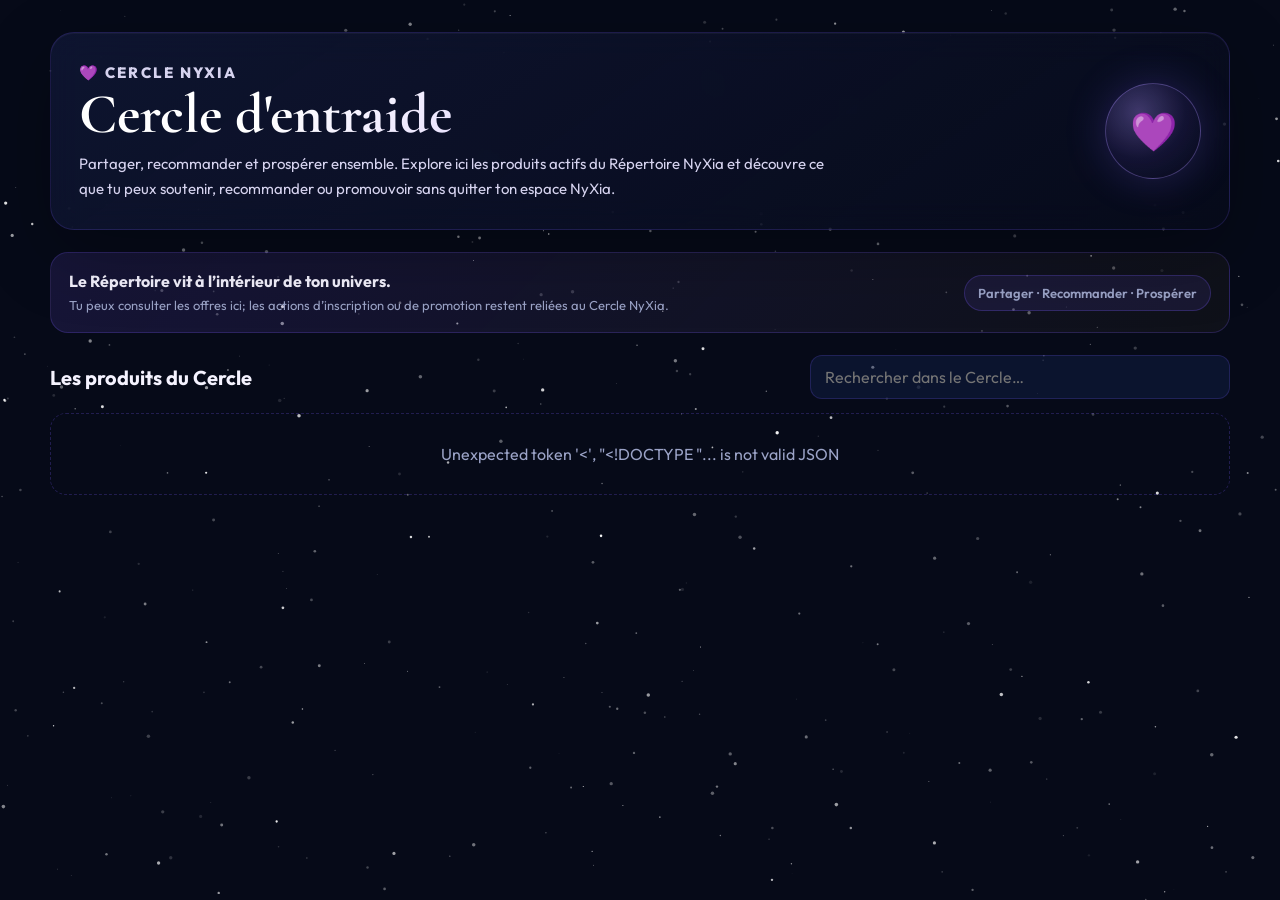
==== cercle-entraide.html @ 46ba29c6 "Add files via upload" ====
<!DOCTYPE html>
<html lang="fr">
<head>
  <meta charset="UTF-8">
  <meta name="viewport" content="width=device-width, initial-scale=1.0">
  <link rel="icon" type="image/png" href="/images/FavIcon.png">
  <link rel="preconnect" href="https://fonts.googleapis.com">
  <link rel="preconnect" href="https://fonts.gstatic.com" crossorigin>
  <link href="https://fonts.googleapis.com/css2?family=Outfit:wght@300;400;500;600;700;800&family=Cormorant+Garamond:ital,wght@0,400;0,600;1,400&display=swap" rel="stylesheet">
  <link rel="stylesheet" href="/css/univers-pages.css">
  <title>Cercle d'entraide · NyXia</title>
</head>
<body>
  <canvas id="starry-canvas" aria-hidden="true"></canvas>
  <main class="page">
    <section class="hero">
      <div>
        <p class="eyebrow">💜 Cercle NyXia</p>
        <h1>Cercle d'entraide</h1>
        <p>Partager, recommander et prospérer ensemble. Explore ici les produits actifs du Répertoire NyXia et découvre ce que tu peux soutenir, recommander ou promouvoir sans quitter ton espace NyXia.</p>
      </div>
      <div class="hero-orb" aria-hidden="true">💜</div>
    </section>

    <div class="cercle-callout">
      <div><strong>Le Répertoire vit à l’intérieur de ton univers.</strong><span>Tu peux consulter les offres ici; les actions d’inscription ou de promotion restent reliées au Cercle NyXia.</span></div>
      <span class="btn" aria-hidden="true">Partager · Recommander · Prospérer</span>
    </div>

    <div class="toolbar">
      <h2>Les produits du Cercle</h2>
      <input class="search" id="search" type="search" placeholder="Rechercher dans le Cercle…">
    </div>

    <section class="grid" id="cards" aria-live="polite">
      <div class="loading">Le Cercle se rassemble…</div>
    </section>
  </main>

  <div class="detail" id="detail" role="dialog" aria-modal="true" aria-label="Détail">
    <div class="detail-card">
      <div class="detail-head"><div><p class="eyebrow">💜 Produit du Cercle</p><h2 id="detail-title" style="margin:0"></h2></div><button class="close" id="detail-close" aria-label="Fermer">×</button></div>
      <img class="detail-image" id="detail-image" alt="" hidden>
      <div class="detail-text" id="detail-text"></div>
      <div class="notice">Les boutons d’action utilisent les liens configurés dans le Répertoire. La consultation de l’offre reste ici dans NyXia.</div>
      <div class="actions" id="detail-actions"></div>
    </div>
  </div>

  <script src="/js/starry-bg.js" defer></script>
  <script src="/js/cercle-entraide.js" defer></script>
</body>
</html>
---- css/univers-pages.css ----
*{box-sizing:border-box}
:root{
  --bg:#060a18;--panel:rgba(15,28,63,.58);--panel2:rgba(8,15,36,.78);
  --p:#7B5CFF;--p2:#5A6CFF;--p3:#a78bfa;--gold:#F4C842;
  --t:#f5f3ff;--t2:#d6d3ef;--t3:#9ba3c7;--t4:#6f789f;
  --border:rgba(123,92,255,.18);--green:#34d399;
}
html,body{margin:0;min-height:100%;font-family:'Outfit',sans-serif;background:var(--bg);color:var(--t)}
body{min-height:100vh;overflow-x:hidden}
#starry-canvas{position:fixed;inset:0;z-index:0;pointer-events:none}
.page{position:relative;z-index:1;width:min(1180px,calc(100% - 36px));margin:0 auto;padding:32px 0 48px}
.hero{display:grid;grid-template-columns:minmax(0,1fr) auto;gap:24px;align-items:center;padding:28px;border:1px solid var(--border);border-radius:24px;background:linear-gradient(145deg,rgba(18,25,58,.70),rgba(7,11,28,.54));box-shadow:0 24px 70px rgba(0,0,0,.25),inset 0 1px 0 rgba(255,255,255,.04);backdrop-filter:blur(16px)}
.eyebrow{margin:0 0 7px;color:var(--gold);font-size:12px;font-weight:800;letter-spacing:.14em;text-transform:uppercase}
h1{margin:0 0 10px;font-family:'Cormorant Garamond',serif;font-size:clamp(34px,5vw,56px);line-height:1;background:linear-gradient(135deg,#fff 20%,var(--p3));-webkit-background-clip:text;background-clip:text;color:transparent}
.hero p{margin:0;max-width:760px;color:var(--t2);font-size:15px;line-height:1.65}
.hero-orb{width:96px;height:96px;border-radius:50%;display:grid;place-items:center;font-size:38px;background:radial-gradient(circle at 35% 30%,rgba(167,139,250,.35),rgba(123,92,255,.10) 52%,rgba(6,10,24,.65));border:1px solid rgba(167,139,250,.35);box-shadow:0 0 42px rgba(123,92,255,.24)}
.toolbar{display:flex;gap:10px;align-items:center;justify-content:space-between;flex-wrap:wrap;margin:22px 0 14px}
.toolbar h2{margin:0;font-size:20px}
.search{flex:1;max-width:420px;min-width:220px;padding:11px 14px;border-radius:12px;border:1px solid rgba(123,92,255,.20);background:rgba(15,28,63,.60);color:#fff;font:inherit;outline:none}
.search:focus{border-color:rgba(167,139,250,.55)}
.grid{display:grid;grid-template-columns:repeat(auto-fill,minmax(260px,1fr));gap:16px}
.card{position:relative;overflow:hidden;border:1px solid var(--border);border-radius:18px;background:linear-gradient(145deg,rgba(15,28,63,.72),rgba(7,12,29,.72));box-shadow:0 14px 36px rgba(0,0,0,.20);display:flex;flex-direction:column;min-height:100%}
.media{aspect-ratio:16/9;background:radial-gradient(circle at 50% 30%,rgba(123,92,255,.24),rgba(6,10,24,.90));display:grid;place-items:center;overflow:hidden}
.media img{width:100%;height:100%;object-fit:cover}
.media .fallback{font-size:42px;color:var(--p3)}
.body{padding:17px;display:flex;flex-direction:column;gap:9px;flex:1}
.meta{display:flex;justify-content:space-between;gap:10px;color:var(--t4);font-size:11px;text-transform:uppercase;letter-spacing:.05em}
.card h3{margin:0;font-size:18px;line-height:1.25}
.desc{color:var(--t3);font-size:13px;line-height:1.55;flex:1}
.price{font-weight:800;color:#fff}
.actions{display:flex;gap:8px;flex-wrap:wrap;margin-top:5px}
.btn{display:inline-flex;align-items:center;justify-content:center;gap:7px;padding:9px 13px;border-radius:999px;border:1px solid rgba(123,92,255,.25);background:rgba(123,92,255,.10);color:#fff;font:600 12px 'Outfit',sans-serif;text-decoration:none;cursor:pointer}
.btn:hover{background:rgba(123,92,255,.20);border-color:rgba(167,139,250,.5)}
.btn.primary{background:linear-gradient(135deg,var(--p),var(--p2));border-color:transparent;box-shadow:0 0 22px rgba(123,92,255,.22)}
.badge{position:absolute;top:11px;right:11px;padding:6px 10px;border-radius:999px;background:rgba(6,10,24,.78);border:1px solid rgba(244,200,66,.25);color:var(--gold);font-size:10px;font-weight:800;backdrop-filter:blur(10px)}
.empty,.loading,.error{padding:30px;border:1px dashed rgba(123,92,255,.24);border-radius:16px;text-align:center;color:var(--t3);grid-column:1/-1}
.detail{position:fixed;inset:0;z-index:30;background:rgba(3,6,16,.78);backdrop-filter:blur(10px);display:none;align-items:center;justify-content:center;padding:20px}
.detail.open{display:flex}
.detail-card{width:min(760px,100%);max-height:min(760px,90vh);overflow:auto;border-radius:22px;border:1px solid rgba(167,139,250,.28);background:#0b122b;padding:24px;box-shadow:0 30px 90px rgba(0,0,0,.55)}
.detail-head{display:flex;justify-content:space-between;gap:20px;align-items:flex-start}
.close{width:38px;height:38px;border-radius:50%;border:1px solid var(--border);background:rgba(123,92,255,.08);color:#fff;font-size:20px;cursor:pointer}
.detail-image{width:100%;max-height:300px;object-fit:cover;border-radius:15px;margin:16px 0}
.detail-text{color:var(--t2);line-height:1.7;white-space:pre-wrap}
.notice{margin:18px 0;padding:14px 16px;border-radius:14px;border:1px solid rgba(244,200,66,.18);background:rgba(244,200,66,.05);color:#e9ddad;font-size:13px;line-height:1.55}
.cercle-callout{margin:22px 0;padding:18px;border:1px solid rgba(123,92,255,.22);border-radius:18px;background:linear-gradient(135deg,rgba(123,92,255,.14),rgba(244,200,66,.04));display:flex;gap:14px;align-items:center;justify-content:space-between;flex-wrap:wrap}
.cercle-callout strong{display:block;margin-bottom:3px}
.cercle-callout span{color:var(--t3);font-size:13px}
@media(max-width:680px){.page{width:min(100% - 20px,1180px);padding-top:16px}.hero{grid-template-columns:1fr;padding:20px}.hero-orb{display:none}.grid{grid-template-columns:1fr}.detail-card{padding:18px}}

.formation-zone{margin:24px 0}.section-heading{margin-bottom:16px}.section-heading h2{margin:0;font-size:22px}.formation-trainers{display:grid;grid-template-columns:repeat(auto-fit,minmax(240px,1fr));gap:16px}.formation-trainers .body{padding:22px}.formation-trainers h3{color:var(--p3)}
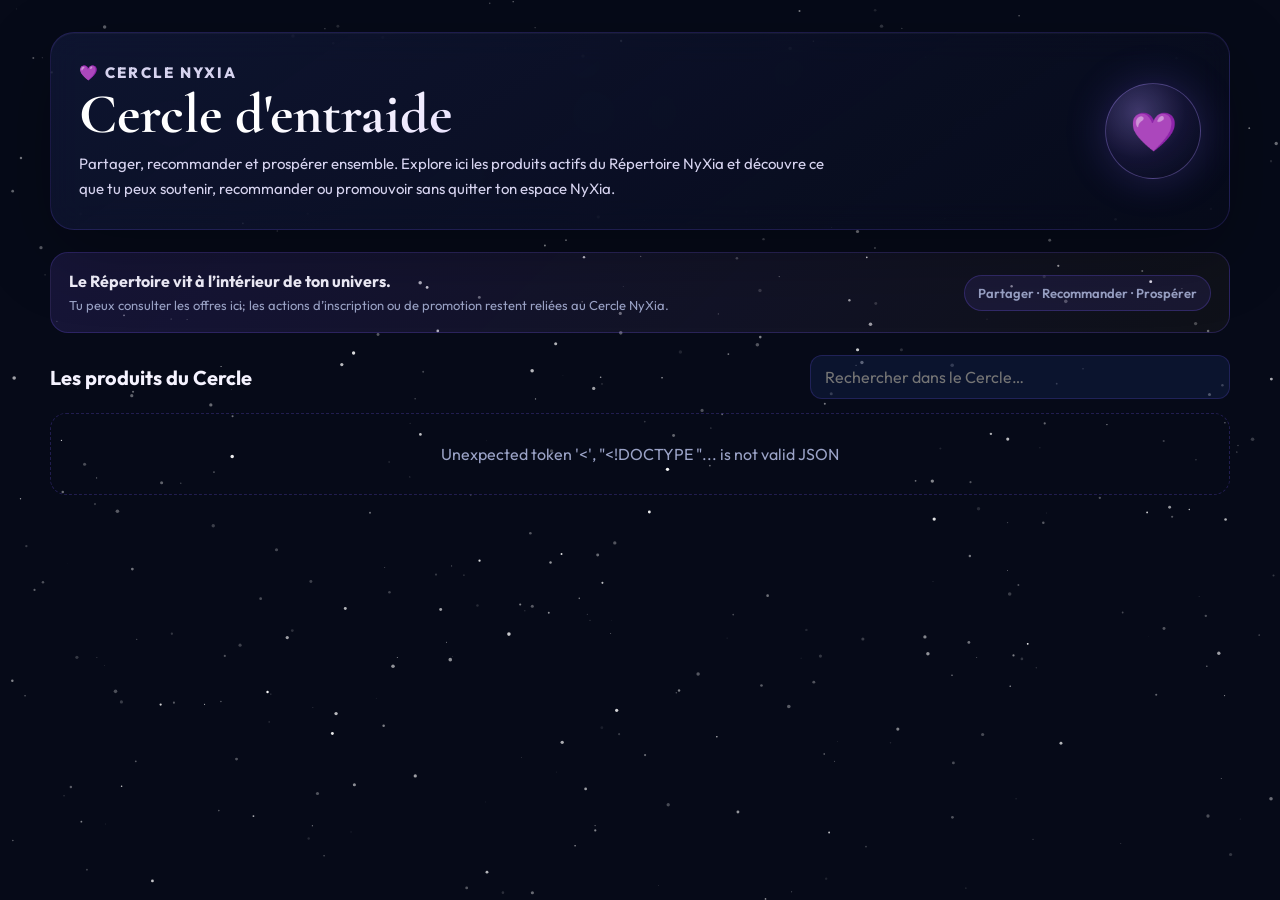
==== commit 4e6bbb26: "Add files via upload" ====
--- a/cercle-entraide.html
+++ b/cercle-entraide.html
@@ -42,7 +42,7 @@
       <div class="detail-head"><div><p class="eyebrow">💜 Produit du Cercle</p><h2 id="detail-title" style="margin:0"></h2></div><button class="close" id="detail-close" aria-label="Fermer">×</button></div>
       <img class="detail-image" id="detail-image" alt="" hidden>
       <div class="detail-text" id="detail-text"></div>
-      <div class="notice">Les boutons d’action utilisent les liens configurés dans le Répertoire. La consultation de l’offre reste ici dans NyXia.</div>
+      <div class="notice">💜 REJOINS IMMÉDIATEMENT LE CERCLE D’ENTRAIDE !</div>
       <div class="actions" id="detail-actions"></div>
     </div>
   </div>
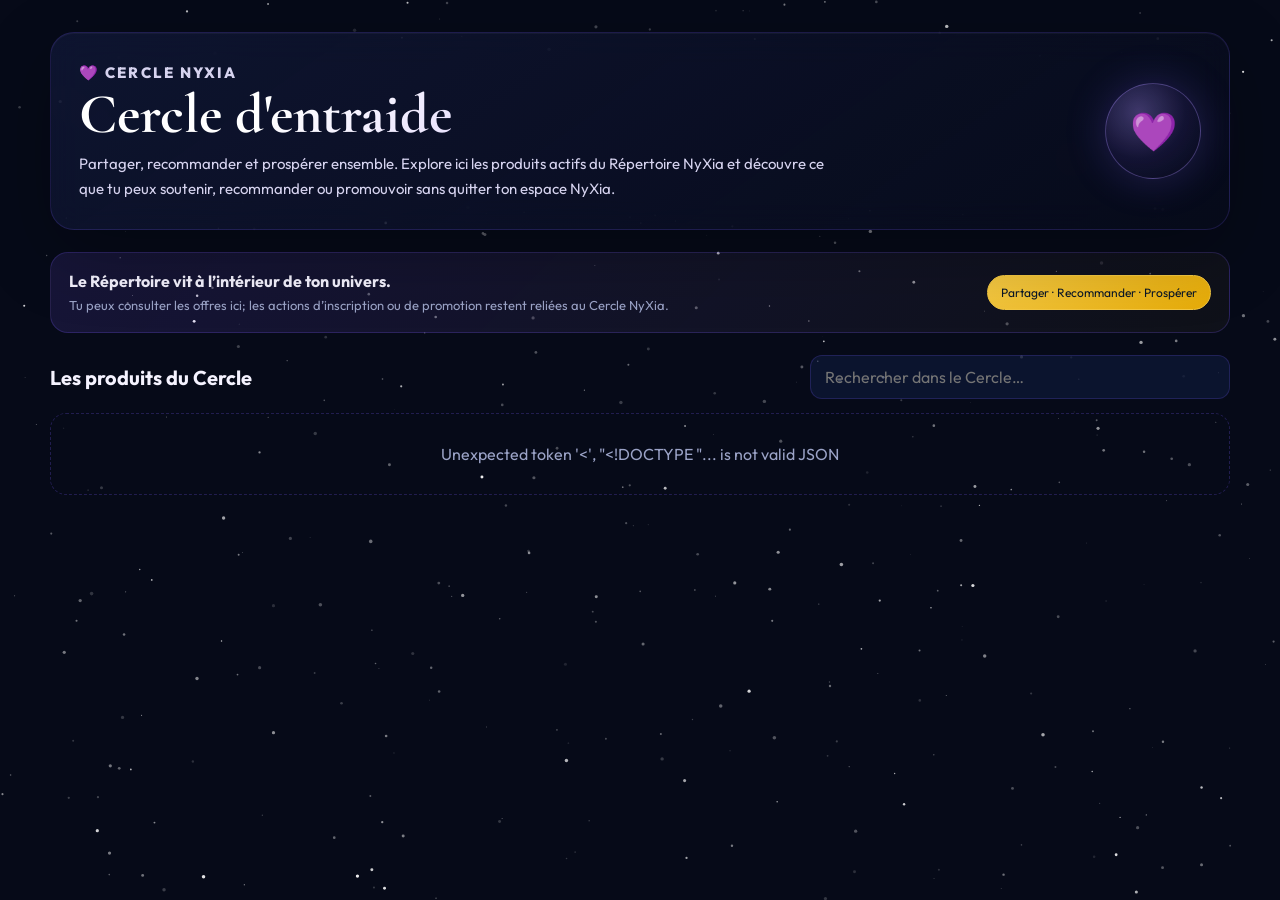
==== commit e044746f: "Add files via upload" ====
--- a/cercle-entraide.html
+++ b/cercle-entraide.html
@@ -9,6 +9,7 @@
   <link href="https://fonts.googleapis.com/css2?family=Outfit:wght@300;400;500;600;700;800&family=Cormorant+Garamond:ital,wght@0,400;0,600;1,400&display=swap" rel="stylesheet">
   <link rel="stylesheet" href="/css/univers-pages.css">
   <title>Cercle d'entraide · NyXia</title>
+  <link rel="stylesheet" href="/css/cercle-acces.css?v=20261017-2342">
 </head>
 <body>
   <canvas id="starry-canvas" aria-hidden="true"></canvas>
@@ -24,7 +25,7 @@
 
     <div class="cercle-callout">
       <div><strong>Le Répertoire vit à l’intérieur de ton univers.</strong><span>Tu peux consulter les offres ici; les actions d’inscription ou de promotion restent reliées au Cercle NyXia.</span></div>
-      <span class="btn" aria-hidden="true">Partager · Recommander · Prospérer</span>
+      <a class="btn cercle-access" href="https://promoteurs.nyxia.top/cercle-entraide" target="_self">Partager · Recommander · Prospérer</a>
     </div>
 
     <div class="toolbar">
--- a/css/univers-pages.css
+++ b/css/univers-pages.css
@@ -48,3 +48,35 @@
 @media(max-width:680px){.page{width:min(100% - 20px,1180px);padding-top:16px}.hero{grid-template-columns:1fr;padding:20px}.hero-orb{display:none}.grid{grid-template-columns:1fr}.detail-card{padding:18px}}
 
 .formation-zone{margin:24px 0}.section-heading{margin-bottom:16px}.section-heading h2{margin:0;font-size:22px}.formation-trainers{display:grid;grid-template-columns:repeat(auto-fit,minmax(240px,1fr));gap:16px}.formation-trainers .body{padding:22px}.formation-trainers h3{color:var(--p3)}
+
+
+/* Cercle d’entraide — barre de défilement conforme au menu. */
+html:has(.cercle-callout),body:has(.cercle-callout),body:has(.cercle-callout) .detail-card{scrollbar-width:thin;scrollbar-color:rgba(123,92,255,.25) transparent}
+html:has(.cercle-callout)::-webkit-scrollbar,body:has(.cercle-callout)::-webkit-scrollbar,body:has(.cercle-callout) .detail-card::-webkit-scrollbar{width:6px;height:6px}
+html:has(.cercle-callout)::-webkit-scrollbar-track,body:has(.cercle-callout)::-webkit-scrollbar-track,body:has(.cercle-callout) .detail-card::-webkit-scrollbar-track{background:transparent}
+html:has(.cercle-callout)::-webkit-scrollbar-thumb,body:has(.cercle-callout)::-webkit-scrollbar-thumb,body:has(.cercle-callout) .detail-card::-webkit-scrollbar-thumb{background:rgba(123,92,255,.25);border-radius:10px}
+html:has(.cercle-callout)::-webkit-scrollbar-thumb:hover,body:has(.cercle-callout)::-webkit-scrollbar-thumb:hover,body:has(.cercle-callout) .detail-card::-webkit-scrollbar-thumb:hover{background:rgba(123,92,255,.45)}
+html:has(.cercle-callout)::-webkit-scrollbar-corner,body:has(.cercle-callout)::-webkit-scrollbar-corner,body:has(.cercle-callout) .detail-card::-webkit-scrollbar-corner{background:transparent}
+
+/* Galeries produit : défilement NyXia, une seule fiche active, fermeture accessible. */
+html,body,.detail-card{scrollbar-width:thin;scrollbar-color:rgba(123,92,255,.25) transparent}
+html::-webkit-scrollbar,body::-webkit-scrollbar,.detail-card::-webkit-scrollbar{width:6px;height:6px}
+html::-webkit-scrollbar-track,body::-webkit-scrollbar-track,.detail-card::-webkit-scrollbar-track{background:transparent}
+html::-webkit-scrollbar-thumb,body::-webkit-scrollbar-thumb,.detail-card::-webkit-scrollbar-thumb{background:rgba(123,92,255,.25);border-radius:10px}
+html::-webkit-scrollbar-thumb:hover,body::-webkit-scrollbar-thumb:hover,.detail-card::-webkit-scrollbar-thumb:hover{background:rgba(123,92,255,.45)}
+html.nx-product-modal-open,html.nx-product-modal-open body{overflow:hidden!important}
+html.nx-product-modal-open .detail{overflow:hidden;overscroll-behavior:contain}
+html.nx-product-modal-open .detail-card{max-height:calc(100dvh - 40px);overflow-x:hidden;overflow-y:auto;overscroll-behavior:contain}
+html.nx-product-modal-open .detail-head{position:sticky;top:-24px;z-index:4;background:#0b122b;padding:8px 0 12px;isolation:isolate}
+html.nx-product-modal-open .detail-head .close{flex-shrink:0}
+.nx-product-gallery{margin:16px 0;width:100%;min-width:0}
+.nx-product-gallery[hidden],.nx-product-thumbnails[hidden]{display:none!important}
+.nx-product-view{width:100%;overflow:hidden;border-radius:14px;border:1px solid rgba(233,204,128,.28);background:#0A1628}
+.nx-product-view img{display:block;width:100%;height:auto;max-height:min(42vh,340px);object-fit:contain}
+.nx-product-view video,.nx-product-view iframe{display:block;width:100%;height:min(42vh,340px);min-height:140px;object-fit:contain;border:0;background:#0A1628}
+.nx-product-thumbnails{display:flex;flex-wrap:wrap;gap:8px;margin-top:10px;max-width:100%}
+.nx-product-thumbnails button{display:flex;align-items:center;justify-content:center;min-width:64px;height:50px;padding:4px;border:1px solid rgba(233,204,128,.28);border-radius:9px;background:rgba(6,10,24,.8);color:#e9cc80;font:400 12px Montserrat,Outfit,Arial,sans-serif;cursor:pointer;backdrop-filter:blur(10px)}
+.nx-product-thumbnails button[aria-pressed="true"]{border-color:#e9cc80;box-shadow:0 0 10px rgba(233,204,128,.12)}
+.nx-product-thumbnails button:focus-visible{outline:2px solid #e9cc80;outline-offset:3px}
+.nx-product-thumbnails img{display:block;width:56px;height:40px;object-fit:cover;border-radius:5px}
+@media(max-width:680px){html.nx-product-modal-open .detail{padding:10px}html.nx-product-modal-open .detail-card{max-height:calc(100dvh - 20px)}html.nx-product-modal-open .detail-head{top:-18px}.nx-product-view video,.nx-product-view iframe{height:35vh}.nx-product-view img{max-height:35vh}}
--- a/css/cercle-acces.css
+++ b/css/cercle-acces.css
@@ -0,0 +1,10 @@
+/* Cercle : défilement assorti au menu et accès demandé. */
+html,body,.detail-card{scrollbar-width:thin!important;scrollbar-color:rgba(123,92,255,.25) transparent!important}
+html::-webkit-scrollbar,body::-webkit-scrollbar,.detail-card::-webkit-scrollbar{width:6px;height:6px}
+html::-webkit-scrollbar-track,body::-webkit-scrollbar-track,.detail-card::-webkit-scrollbar-track{background:transparent}
+html::-webkit-scrollbar-thumb,body::-webkit-scrollbar-thumb,.detail-card::-webkit-scrollbar-thumb{background:rgba(123,92,255,.25);border-radius:10px}
+html::-webkit-scrollbar-thumb:hover,body::-webkit-scrollbar-thumb:hover,.detail-card::-webkit-scrollbar-thumb:hover{background:rgba(123,92,255,.45)}
+html::-webkit-scrollbar-corner,body::-webkit-scrollbar-corner,.detail-card::-webkit-scrollbar-corner{background:transparent}
+.cercle-callout a.cercle-access{background:linear-gradient(135deg,#F4C842,#E7AC08);border:1px solid #F4C842;color:#0A1628;font-weight:400;text-decoration:none;cursor:pointer;opacity:1}
+.cercle-callout a.cercle-access:hover{background:#ffdb66;box-shadow:0 0 15px rgba(244,200,66,.18)}
+.cercle-callout a.cercle-access:focus-visible{outline:2px solid #F4C842;outline-offset:4px}
